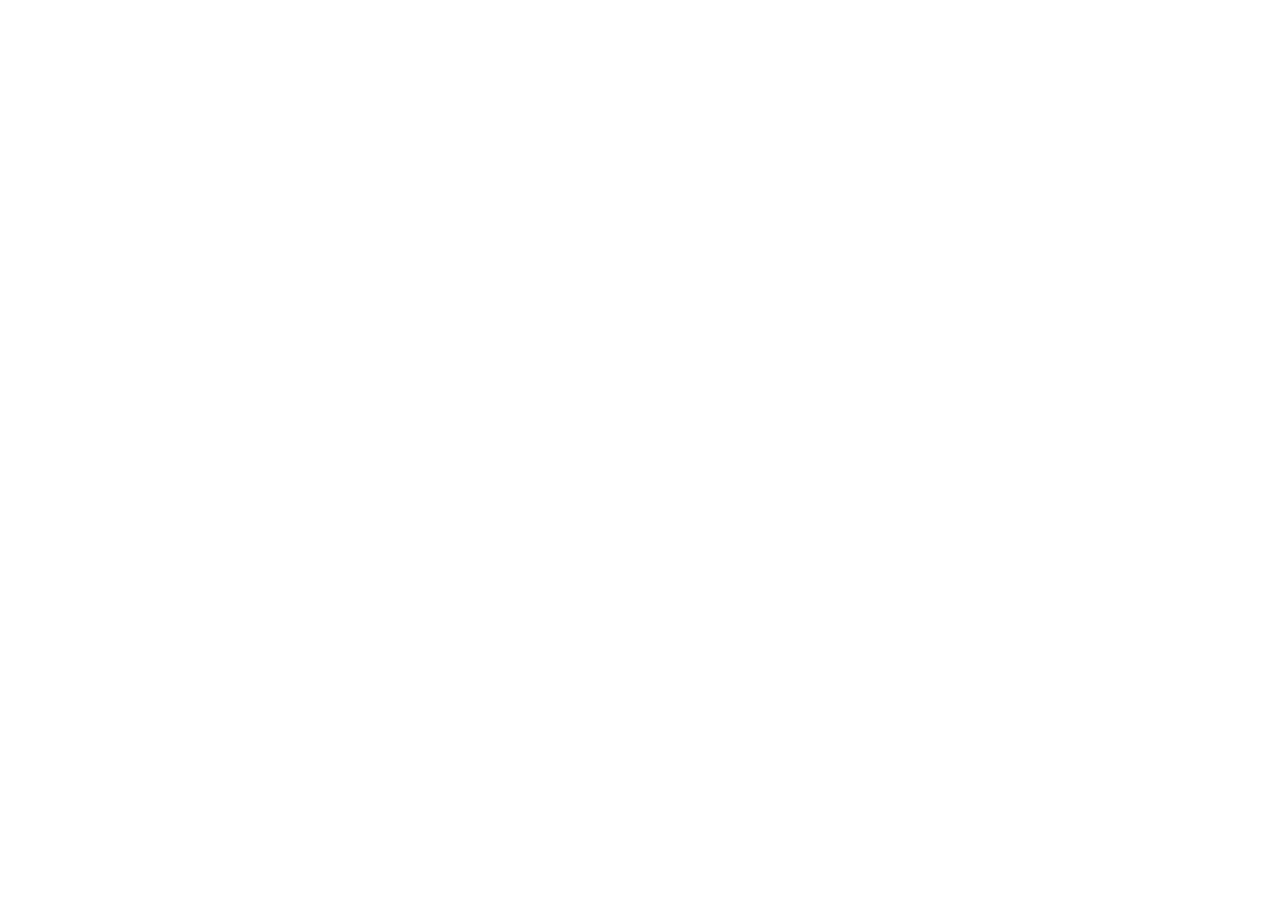
==== homework/index.html @ 3adf0179 "add initial HTML and CSS files for homework and session pages" ====
<!DOCTYPE html>
<html lang="en">
<head>
    <meta charset="UTF-8">
    <meta name="viewport" content="width=, initial-scale=1.0">
    <link rel="stylesheet" href="style.css">
    <title>Document</title>
</head>
<body>
    
</body>
</html>
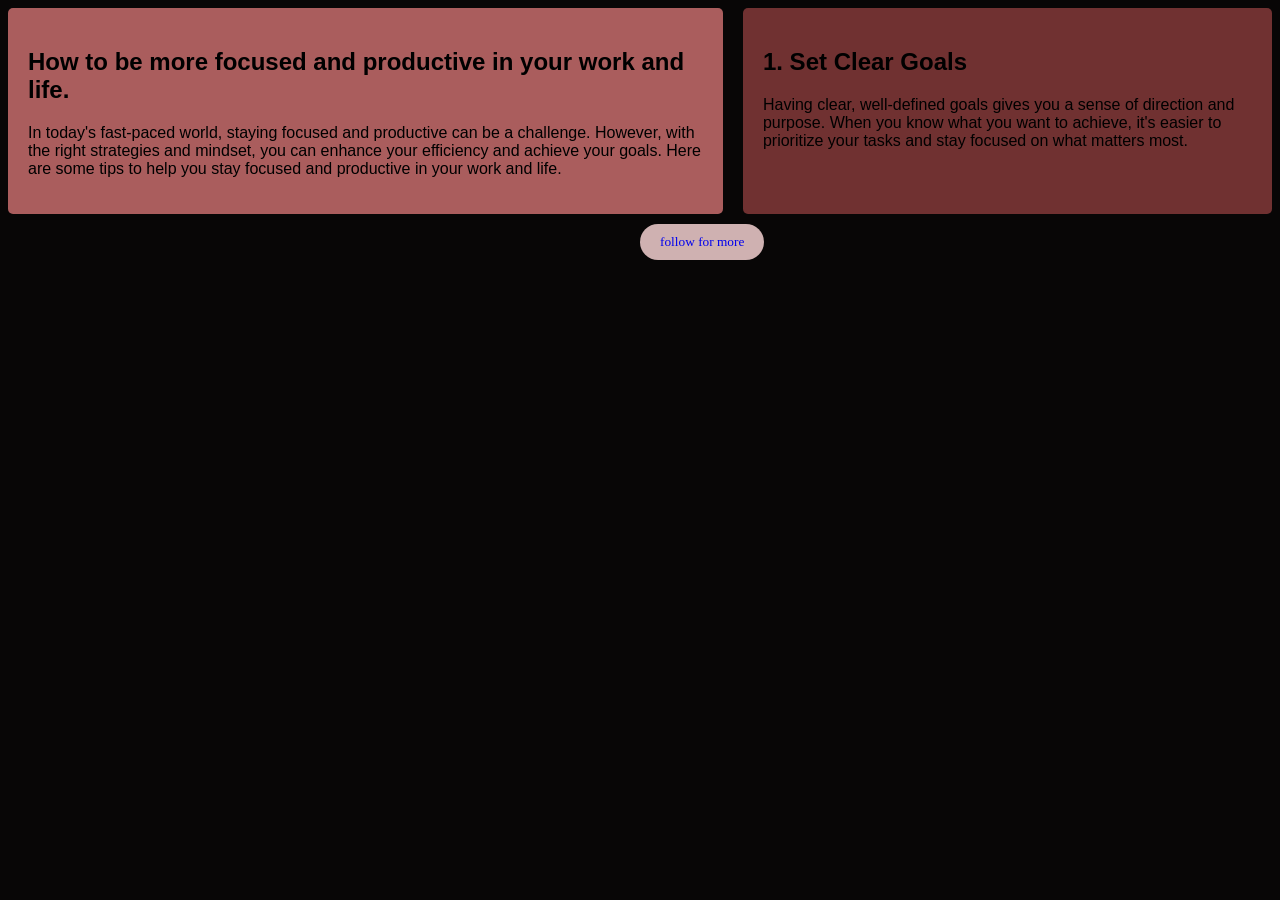
==== commit e7d321b3: "add content and styles for productivity tips section" ====
--- a/homework/index.html
+++ b/homework/index.html
@@ -7,6 +7,27 @@
     <title>Document</title>
 </head>
 <body>
+    <div id="pd">
+    <div id="d1">
+        <h2>
+            How to be more focused and productive in your work and life.
+        </h2>
+        <p>
+            In today's fast-paced world, staying focused and productive can be a challenge. However, with the right strategies and mindset, you can enhance your efficiency and achieve your goals. Here are some tips to help you stay focused and productive in your work and life.
+        </p>
+    </div>
+    <div id="d2">
+        <h2>
+            1. Set Clear Goals
+        </h2>
+        <p>
+            Having clear, well-defined goals gives you a sense of direction and purpose. When you know what you want to achieve, it's easier to prioritize your tasks and stay focused on what matters most.
+        </p>
+    </div>
     
+    </div>
+    <button>
+     <a href="https://www.health.harvard.edu/mind-and-mood/tips-to-improve-concentration">follow for more</a>
+    </button>
 </body>
 </html>
--- a/homework/style.css
+++ b/homework/style.css
@@ -0,0 +1,34 @@
+body {
+  font-family: Arial, sans-serif;
+  background-color: #080606;
+}
+#d1 {
+  background-color: #aa5d5d;
+  padding: 20px;
+  border-radius: 5px;
+}
+#d2 {
+  background-color: #703131;
+  padding: 20px;
+  border-radius: 5px;
+}
+#pd {
+  display: flex;
+  gap: 20px;
+}
+button {
+  background-color: #cfb1b1;
+  border: none;
+  padding: 10px 20px;
+  border-radius: 50px;
+  cursor: pointer;
+  margin-top: 10px;
+  margin-left: 50%;
+}
+a {
+  /* color: #000000; */
+  text-decoration: none;
+  text-shadow: #703131;
+  font-family: lucida handwriting, cursive;
+  
+}
